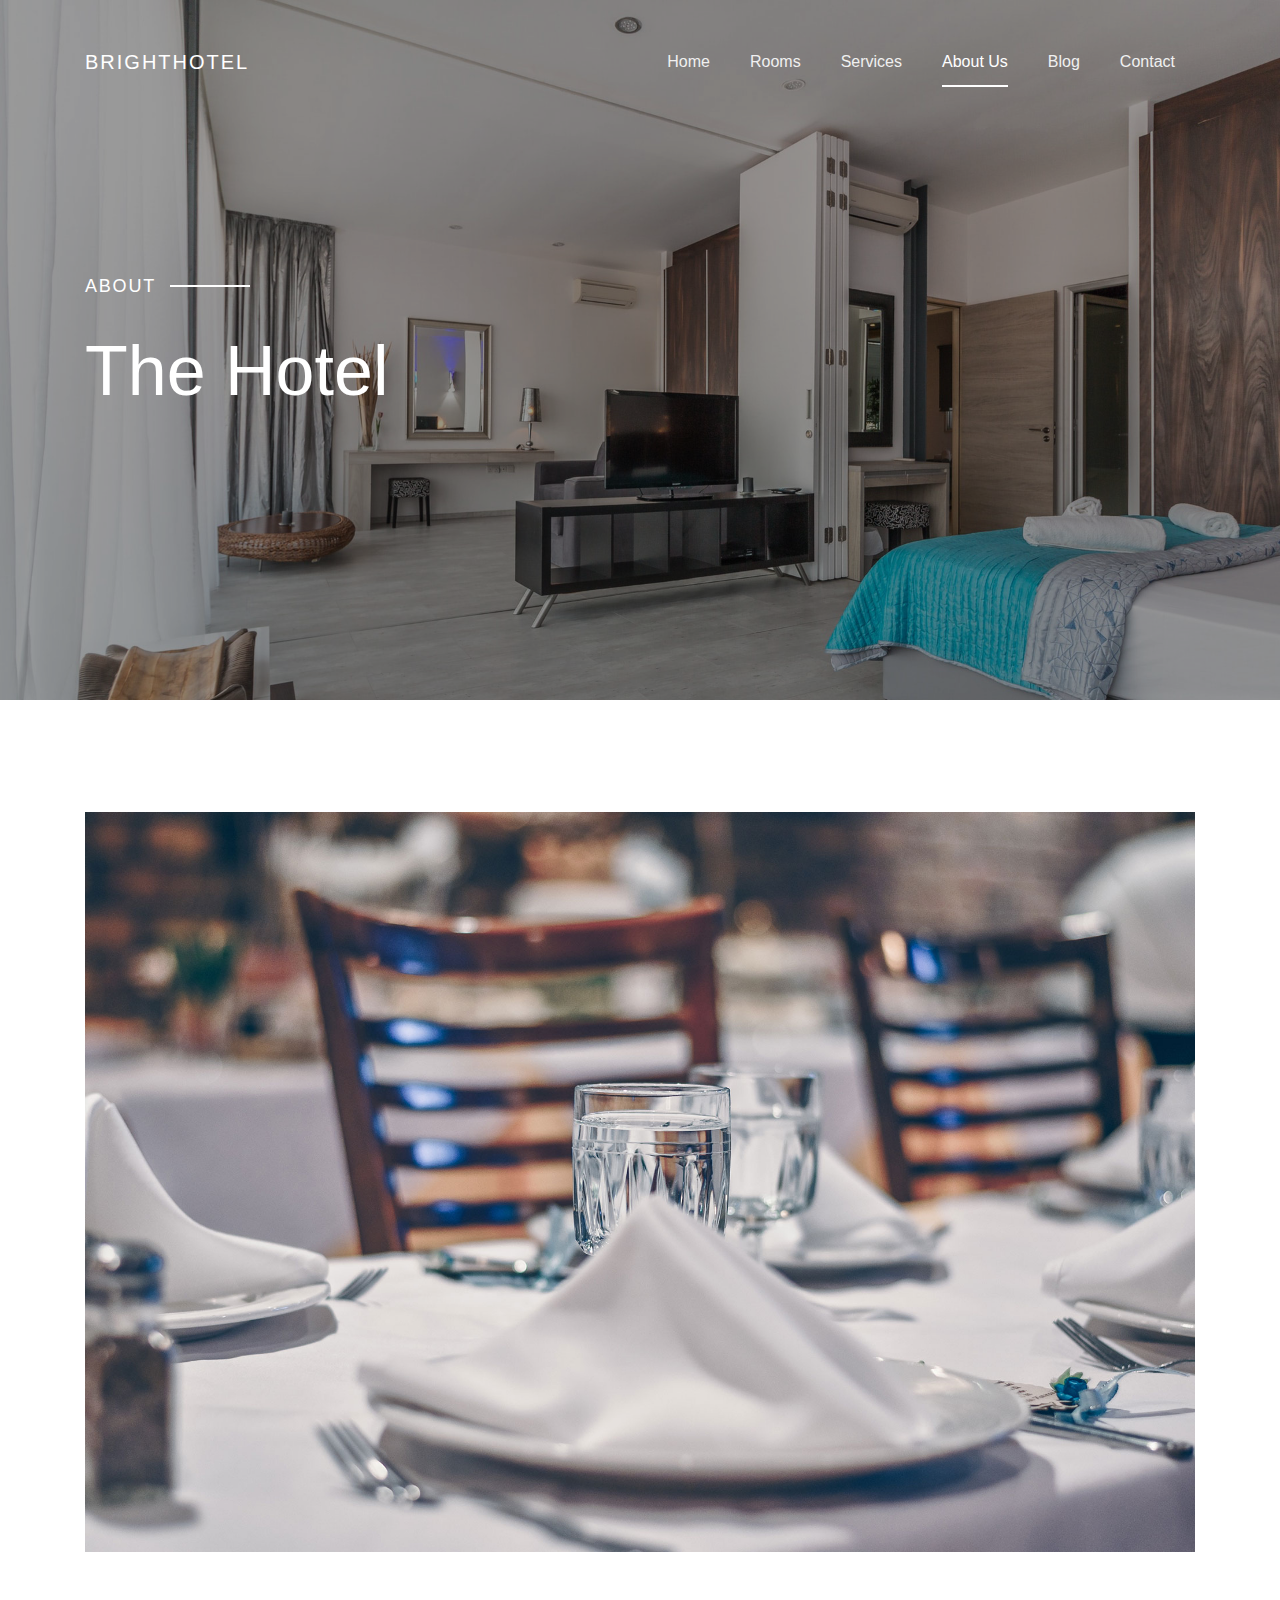
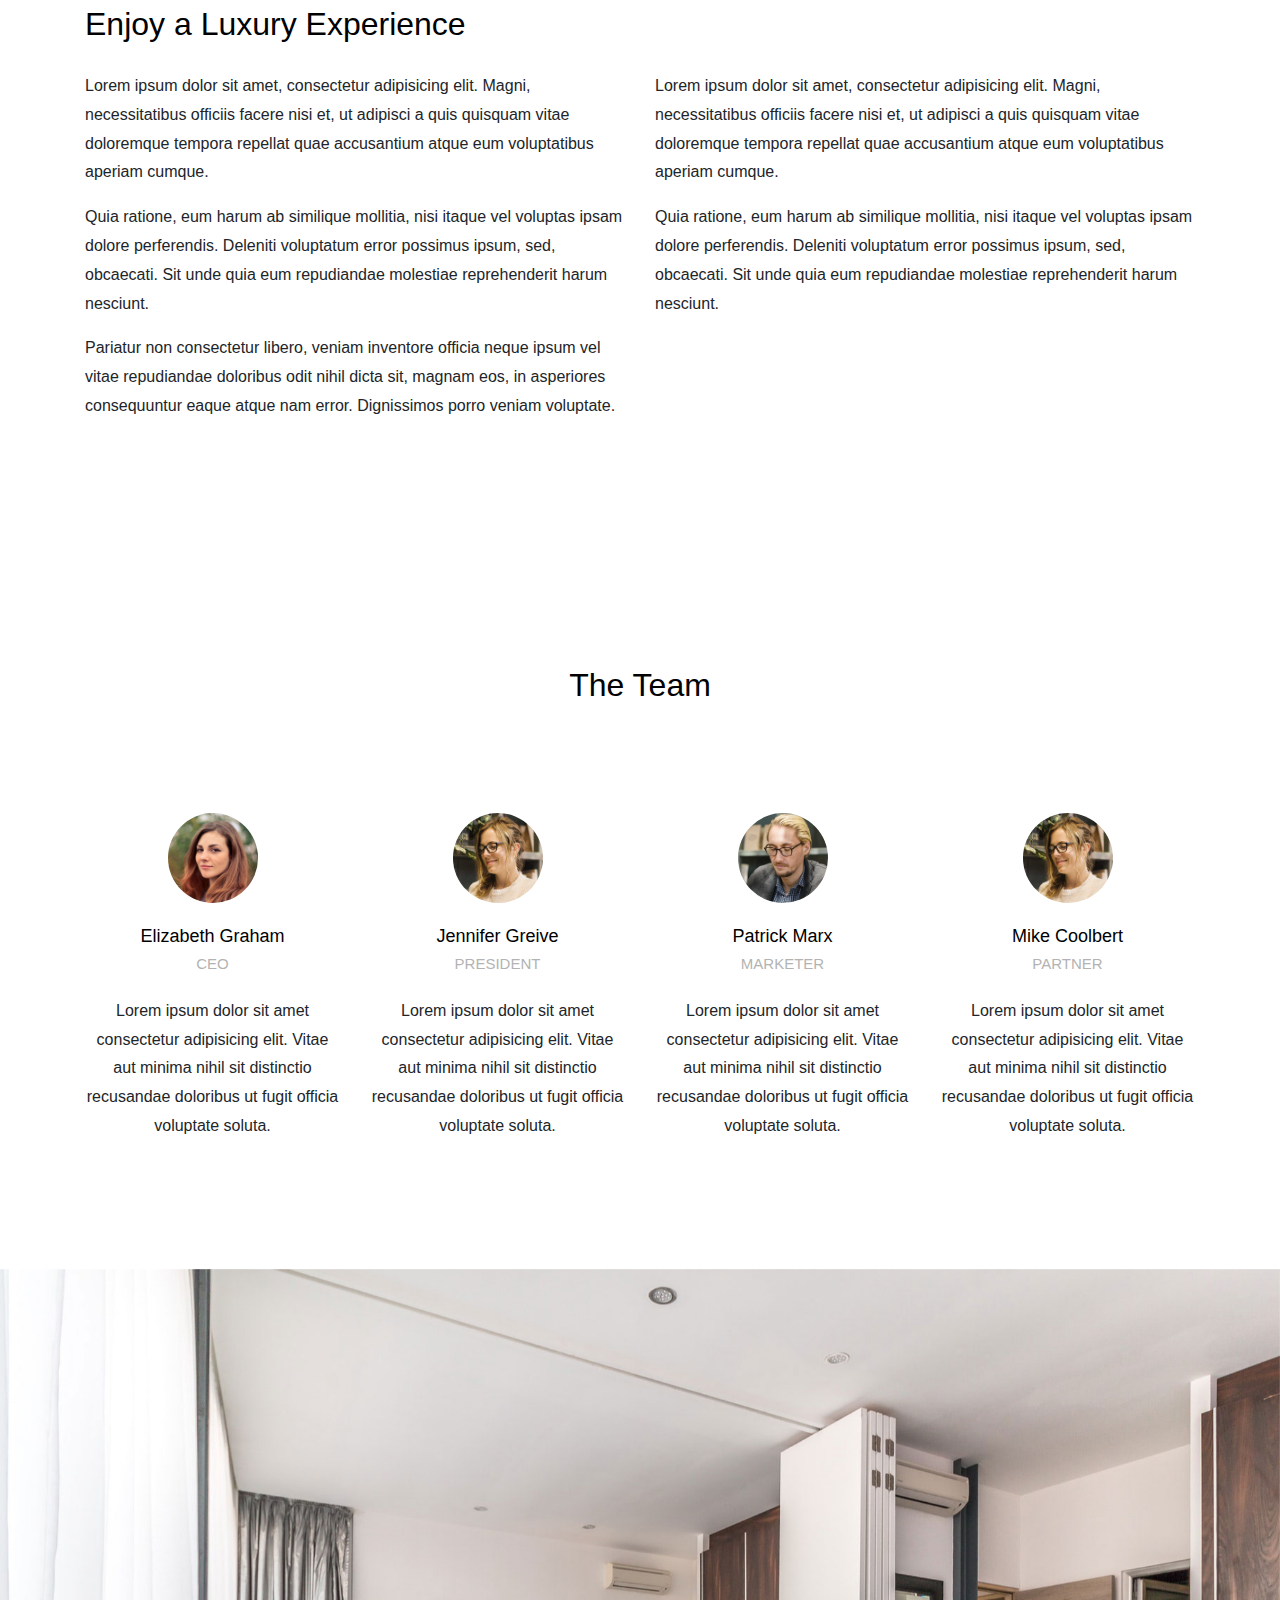
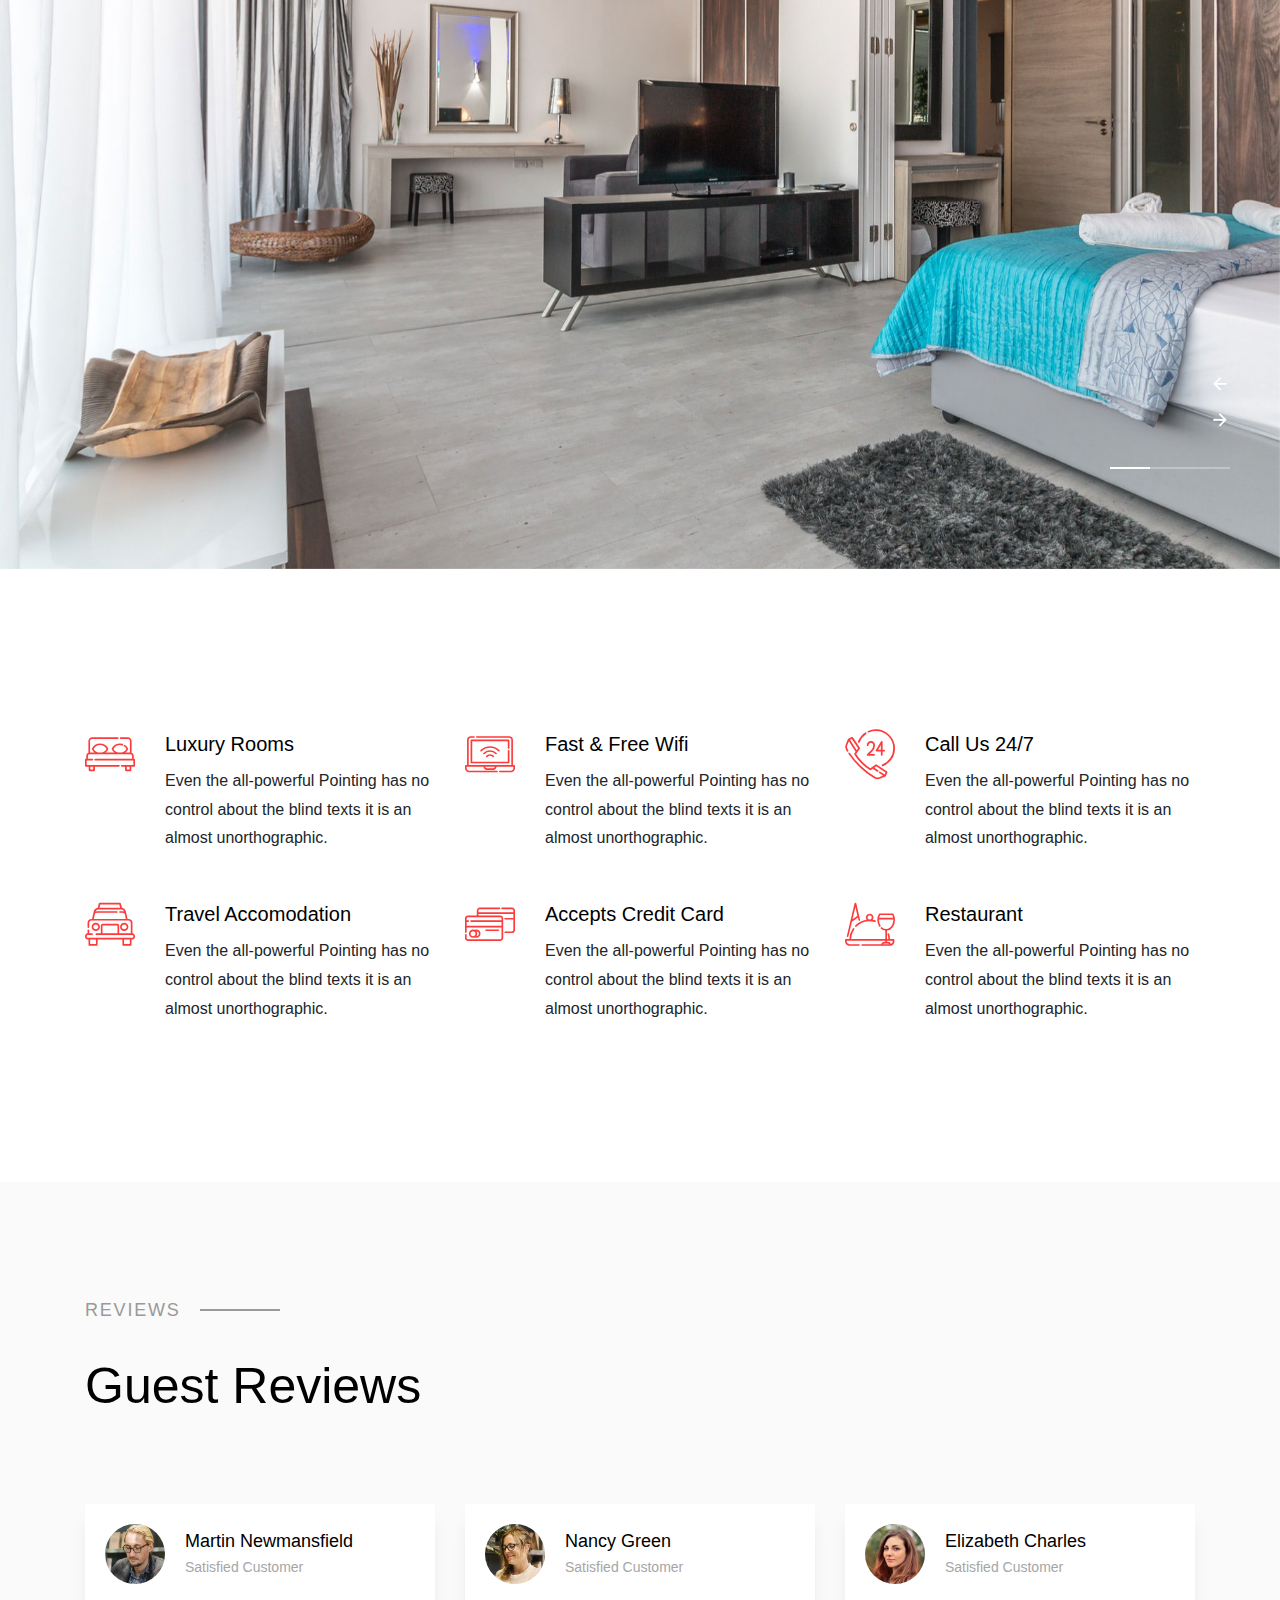
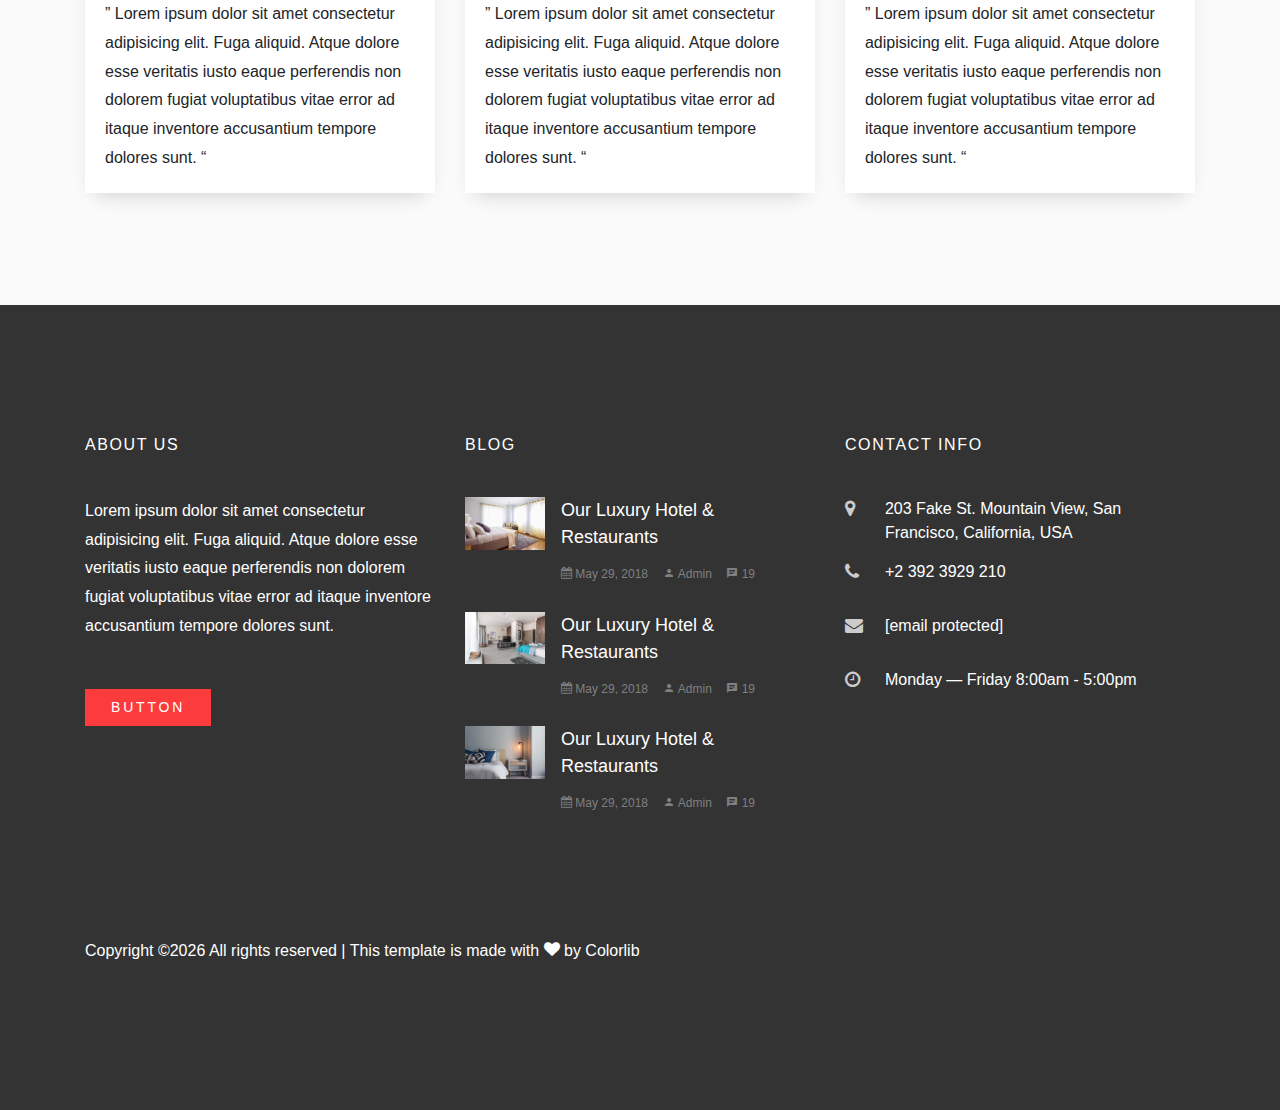
==== about.html @ 0c9ecbd3 "Add files via upload" ====
﻿<!DOCTYPE html>
<html lang="en">
<head>
<title>Bright Hotel - Free Bootstrap 4 Template by Colorlib</title>
<meta charset="utf-8">
<meta name="viewport" content="width=device-width, initial-scale=1, shrink-to-fit=no">
<link href="../../css?family=Rubik:300,400,500" rel="stylesheet">
<link rel="stylesheet" href="css/A.open-iconic-bootstrap.min.css%20animate.css%20owl.carousel.min.css%20owl.theme.default.min.css%20magnific-popup.css%20aos.css%20ionicons.min.css%20bootstrap-datepicker.css%20jquery.timepic.css">
</head>
<body>
<nav class="navbar navbar-expand-lg navbar-dark ftco_navbar bg-dark ftco-navbar-light" id="ftco-navbar">
<div class="container">
<a class="navbar-brand" href="index.html">BrightHotel</a>
<button class="navbar-toggler" type="button" data-toggle="collapse" data-target="#ftco-nav" aria-controls="ftco-nav" aria-expanded="false" aria-label="Toggle navigation">
<span class="oi oi-menu"></span> Menu
</button>
<div class="collapse navbar-collapse" id="ftco-nav">
<ul class="navbar-nav ml-auto">
<li class="nav-item"><a href="index.html" class="nav-link">Home</a></li>
<li class="nav-item"><a href="rooms.html" class="nav-link">Rooms</a></li>
<li class="nav-item"><a href="services.html" class="nav-link">Services</a></li>
<li class="nav-item active"><a href="about.html" class="nav-link">About Us</a></li>
<li class="nav-item"><a href="blog.html" class="nav-link">Blog</a></li>
<li class="nav-item"><a href="contact.html" class="nav-link">Contact</a></li>
</ul>
</div>
</div>
</nav>

<div class="block-30 block-30-sm item" style="background-image:url(images/xbg_2.jpg.pagespeed.ic.lsh5iyKG53.jpg)" data-stellar-background-ratio="0.5">
<div class="container">
<div class="row align-items-center">
<div class="col-md-10">
<span class="subheading-sm">About</span>
<h2 class="heading">The Hotel</h2>
</div>
</div>
</div>
</div>
<div class="site-section">
<div class="container">
<div class="row mb-5">
<div class="col-md-12">
<img src="images/xbg_1.jpg.pagespeed.ic.m4Giqda2Z2.jpg" alt="Image placeholder" class="img-fluid">
</div>
</div>
<div class="row">
<div class="col-md-12 mb-3">
<h2>Enjoy a Luxury Experience</h2>
</div>
<div class="col-md-6">
<p>Lorem ipsum dolor sit amet, consectetur adipisicing elit. Magni, necessitatibus officiis facere nisi et, ut adipisci a quis quisquam vitae doloremque tempora repellat quae accusantium atque eum voluptatibus aperiam cumque.</p>
<p>Quia ratione, eum harum ab similique mollitia, nisi itaque vel voluptas ipsam dolore perferendis. Deleniti voluptatum error possimus ipsum, sed, obcaecati. Sit unde quia eum repudiandae molestiae reprehenderit harum nesciunt.</p>
<p>Pariatur non consectetur libero, veniam inventore officia neque ipsum vel vitae repudiandae doloribus odit nihil dicta sit, magnam eos, in asperiores consequuntur eaque atque nam error. Dignissimos porro veniam voluptate.</p>
</div>
<div class="col-md-6">
<p>Lorem ipsum dolor sit amet, consectetur adipisicing elit. Magni, necessitatibus officiis facere nisi et, ut adipisci a quis quisquam vitae doloremque tempora repellat quae accusantium atque eum voluptatibus aperiam cumque.</p>
<p>Quia ratione, eum harum ab similique mollitia, nisi itaque vel voluptas ipsam dolore perferendis. Deleniti voluptatum error possimus ipsum, sed, obcaecati. Sit unde quia eum repudiandae molestiae reprehenderit harum nesciunt.</p>
</div>
</div>
</div>
</div>
<div class="site-section">
<div class="container">
<div class="row mb-5 text-center">
<div class="col-md-12 mb-5">
<h2>The Team</h2>
</div>
</div>
<div class="row">
<div class="col-md-6 col-lg-3">
<div class="block-38 text-center">
<div class="block-38-img">
<div class="block-38-header">
<img src="images/xperson_1.jpg.pagespeed.ic.wyHPGsvIE0.jpg" alt="Image placeholder">
<h3 class="block-38-heading">Elizabeth Graham</h3>
<p class="block-38-subheading">CEO</p>
</div>
<div class="block-38-body">
<p>Lorem ipsum dolor sit amet consectetur adipisicing elit. Vitae aut minima nihil sit distinctio recusandae doloribus ut fugit officia voluptate soluta. </p>
</div>
</div>
</div>
</div>
<div class="col-md-6 col-lg-3">
<div class="block-38 text-center">
<div class="block-38-img">
<div class="block-38-header">
<img src="images/xperson_2.jpg.pagespeed.ic.RNV17L10BD.jpg" alt="Image placeholder">
<h3 class="block-38-heading">Jennifer Greive</h3>
<p class="block-38-subheading">President</p>
</div>
<div class="block-38-body">
<p>Lorem ipsum dolor sit amet consectetur adipisicing elit. Vitae aut minima nihil sit distinctio recusandae doloribus ut fugit officia voluptate soluta. </p>
</div>
</div>
</div>
</div>
<div class="col-md-6 col-lg-3">
<div class="block-38 text-center">
<div class="block-38-img">
<div class="block-38-header">
<img src="images/xperson_3.jpg.pagespeed.ic.SfZqKN2Qdo.jpg" alt="Image placeholder">
<h3 class="block-38-heading">Patrick Marx</h3>
<p class="block-38-subheading">Marketer</p>
</div>
<div class="block-38-body">
<p>Lorem ipsum dolor sit amet consectetur adipisicing elit. Vitae aut minima nihil sit distinctio recusandae doloribus ut fugit officia voluptate soluta. </p>
</div>
</div>
</div>
</div>
<div class="col-md-6 col-lg-3">
<div class="block-38 text-center">
<div class="block-38-img">
<div class="block-38-header">
<img src="images/xperson_2.jpg.pagespeed.ic.RNV17L10BD.jpg" alt="Image placeholder">
<h3 class="block-38-heading">Mike Coolbert</h3>
<p class="block-38-subheading">Partner</p>
</div>
<div class="block-38-body">
<p>Lorem ipsum dolor sit amet consectetur adipisicing elit. Vitae aut minima nihil sit distinctio recusandae doloribus ut fugit officia voluptate soluta. </p>
</div>
</div>
</div>
</div>
</div>
</div>
</div>
<div class="block-31 mb-5" style="position: relative;">
<div class="owl-carousel loop-block-31">
<div class="block-30 no-overlay item" style="background-image:url(images/xbg_2.jpg.pagespeed.ic.lsh5iyKG53.jpg)"></div>
<div class="block-30 no-overlay item" style="background-image:url(images/xbg_1.jpg.pagespeed.ic.m4Giqda2Z2.jpg)"></div>
<div class="block-30 no-overlay item" style="background-image:url(images/bg_3.jpg)"></div>
</div>
</div>
<div class="site-section">
<div class="container">
<div class="row">
<div class="col-md-6 col-lg-4">
<div class="media block-6">
<div class="icon"><span class="flaticon-double-bed"></span></div>
<div class="media-body">
<h3 class="heading">Luxury Rooms</h3>
<p>Even the all-powerful Pointing has no control about the blind texts it is an almost unorthographic.</p>
</div>
</div>
</div>
<div class="col-md-6 col-lg-4">
<div class="media block-6">
<div class="icon"><span class="flaticon-wifi"></span></div>
<div class="media-body">
<h3 class="heading">Fast &amp; Free Wifi</h3>
<p>Even the all-powerful Pointing has no control about the blind texts it is an almost unorthographic.</p>
</div>
</div>
</div>
<div class="col-md-6 col-lg-4">
<div class="media block-6">
<div class="icon"><span class="flaticon-customer-service"></span></div>
<div class="media-body">
<h3 class="heading">Call Us 24/7</h3>
<p>Even the all-powerful Pointing has no control about the blind texts it is an almost unorthographic.</p>
</div>
</div>
</div>
<div class="col-md-6 col-lg-4">
<div class="media block-6">
<div class="icon"><span class="flaticon-taxi"></span></div>
<div class="media-body">
<h3 class="heading">Travel Accomodation</h3>
<p>Even the all-powerful Pointing has no control about the blind texts it is an almost unorthographic.</p>
</div>
</div>
</div>
<div class="col-md-6 col-lg-4">
<div class="media block-6">
<div class="icon"><span class="flaticon-credit-card"></span></div>
<div class="media-body">
<h3 class="heading">Accepts Credit Card</h3>
<p>Even the all-powerful Pointing has no control about the blind texts it is an almost unorthographic.</p>
</div>
</div>
</div>
<div class="col-md-6 col-lg-4">
<div class="media block-6">
<div class="icon"><span class="flaticon-dinner"></span></div>
<div class="media-body">
<h3 class="heading">Restaurant</h3>
<p>Even the all-powerful Pointing has no control about the blind texts it is an almost unorthographic.</p>
</div>
</div>
</div>
</div>
</div>
</div>
<div class="site-section bg-light">
<div class="container">
<div class="row mb-5">
<div class="col-md-7 section-heading">
<span class="subheading-sm">Reviews</span>
<h2 class="heading">Guest Reviews</h2>
</div>
</div>
<div class="row">
<div class="col-md-6 col-lg-4">
<div class="block-33">
<div class="vcard d-flex mb-3">
<div class="image align-self-center"><img src="images/xperson_3.jpg.pagespeed.ic.SfZqKN2Qdo.jpg" alt="Person here"></div>
<div class="name-text align-self-center">
<h2 class="heading">Martin Newmansfield</h2>
<span class="meta">Satisfied Customer</span>
</div>
</div>
<div class="text">
<blockquote>
<p>&rdquo; Lorem ipsum dolor sit amet consectetur adipisicing elit. Fuga aliquid. Atque dolore esse veritatis iusto eaque perferendis non dolorem fugiat voluptatibus vitae error ad itaque inventore accusantium tempore dolores sunt. &ldquo;</p>
</blockquote>
</div>
</div>
</div>
<div class="col-md-6 col-lg-4">
<div class="block-33">
<div class="vcard d-flex mb-3">
<div class="image align-self-center"><img src="images/xperson_2.jpg.pagespeed.ic.RNV17L10BD.jpg" alt="Person here"></div>
<div class="name-text align-self-center">
<h2 class="heading">Nancy Green</h2>
<span class="meta">Satisfied Customer</span>
</div>
</div>
<div class="text">
<blockquote>
<p>&rdquo; Lorem ipsum dolor sit amet consectetur adipisicing elit. Fuga aliquid. Atque dolore esse veritatis iusto eaque perferendis non dolorem fugiat voluptatibus vitae error ad itaque inventore accusantium tempore dolores sunt. &ldquo;</p>
</blockquote>
</div>
</div>
</div>
<div class="col-md-6 col-lg-4">
<div class="block-33">
<div class="vcard d-flex mb-3">
<div class="image align-self-center"><img src="images/xperson_1.jpg.pagespeed.ic.wyHPGsvIE0.jpg" alt="Person here"></div>
<div class="name-text align-self-center">
<h2 class="heading">Elizabeth Charles</h2>
<span class="meta">Satisfied Customer</span>
</div>
</div>
<div class="text">
<blockquote>
<p>&rdquo; Lorem ipsum dolor sit amet consectetur adipisicing elit. Fuga aliquid. Atque dolore esse veritatis iusto eaque perferendis non dolorem fugiat voluptatibus vitae error ad itaque inventore accusantium tempore dolores sunt. &ldquo;</p>
</blockquote>
</div>
</div>
</div>
</div>
</div>
</div>
<footer class="footer">
<div class="container">
<div class="row mb-5">
<div class="col-md-6 col-lg-4">
<h3 class="heading-section">About Us</h3>
<p class="mb-5">Lorem ipsum dolor sit amet consectetur adipisicing elit. Fuga aliquid. Atque dolore esse veritatis iusto eaque perferendis non dolorem fugiat voluptatibus vitae error ad itaque inventore accusantium tempore dolores sunt.</p>
<p><a href="#" class="btn btn-primary px-4">Button</a></p>
</div>
<div class="col-md-6 col-lg-4">
<h3 class="heading-section">Blog</h3>
<div class="block-21 d-flex mb-4">
<figure class="mr-3">
<img src="images/ximg_1.jpg.pagespeed.ic.dwEFLRWJ2X.jpg" alt="" class="img-fluid">
</figure>
<div class="text">
<h3 class="heading"><a href="#">Our Luxury Hotel &amp; Restaurants</a></h3>
<div class="meta">
<div><a href="#"><span class="icon-calendar"></span> May 29, 2018</a></div>
<div><a href="#"><span class="icon-person"></span> Admin</a></div>
<div><a href="#"><span class="icon-chat"></span> 19</a></div>
</div>
</div>
</div>
<div class="block-21 d-flex mb-4">
<figure class="mr-3">
<img src="images/ximg_2.jpg.pagespeed.ic.W9i25ddAly.jpg" alt="" class="img-fluid">
</figure>
<div class="text">
<h3 class="heading"><a href="#">Our Luxury Hotel &amp; Restaurants</a></h3>
<div class="meta">
<div><a href="#"><span class="icon-calendar"></span> May 29, 2018</a></div>
<div><a href="#"><span class="icon-person"></span> Admin</a></div>
<div><a href="#"><span class="icon-chat"></span> 19</a></div>
</div>
</div>
</div>
<div class="block-21 d-flex mb-4">
<figure class="mr-3">
<img src="images/ximg_3.jpg.pagespeed.ic.5M4eZ_biNe.jpg" alt="" class="img-fluid">
</figure>
<div class="text">
<h3 class="heading"><a href="#">Our Luxury Hotel &amp; Restaurants</a></h3>
<div class="meta">
<div><a href="#"><span class="icon-calendar"></span> May 29, 2018</a></div>
<div><a href="#"><span class="icon-person"></span> Admin</a></div>
<div><a href="#"><span class="icon-chat"></span> 19</a></div>
</div>
</div>
</div>
</div>
<div class="col-md-6 col-lg-4">
<div class="block-23">
<h3 class="heading-section">Contact Info</h3>
<ul>
<li><span class="icon icon-map-marker"></span><span class="text">203 Fake St. Mountain View, San Francisco, California, USA</span></li>
<li><a href="#"><span class="icon icon-phone"></span><span class="text">+2 392 3929 210</span></a></li>
<li><a href="#"><span class="icon icon-envelope"></span><span class="text"><span class="__cf_email__" data-cfemail="a6cfc8c0c9e6dfc9d3d4c2c9cbc7cfc888c5c9cb">[email&#160;protected]</span></span></a></li>
<li><span class="icon icon-clock-o"></span><span class="text">Monday &mdash; Friday 8:00am - 5:00pm</span></li>
</ul>
</div>
</div>
</div>
<div class="row pt-5">
<div class="col-md-12 text-left">
<p>

Copyright &copy;<script data-cfasync="false" src="../../cdn-cgi/scripts/5c5dd728/cloudflare-static/email-decode.min.js"></script><script>document.write(new Date().getFullYear());</script> All rights reserved | This template is made with <i class="icon-heart" aria-hidden="true"></i> by <a href="https://colorlib.com" target="_blank" class="text-primary">Colorlib</a>

</p>
</div>
</div>
</div>
</footer>

<div id="ftco-loader" class="show fullscreen"><svg class="circular" width="48px" height="48px"><circle class="path-bg" cx="24" cy="24" r="22" fill="none" stroke-width="4" stroke="#eeeeee"></circle><circle class="path" cx="24" cy="24" r="22" fill="none" stroke-width="4" stroke-miterlimit="10" stroke="#F96D00"></circle></svg></div>
<script src="js/jquery.min.js"></script>
<script src="js/jquery-migrate-3.0.1.min.js%20popper.min.js%20bootstrap.min.js%20jquery.easing.1.3.js.pagespeed.jc.SS1uODUPAO.js"></script><script>eval(mod_pagespeed_ySEnPpvQzz);</script>
<script>eval(mod_pagespeed_EB8HIJc_TY);</script>
<script>eval(mod_pagespeed_TjLOjzFWnu);</script>
<script>eval(mod_pagespeed_$GuJcwVOvX);</script>
<script src="js/jquery.waypoints.min.js%20jquery.stellar.min.js%20owl.carousel.min.js%20jquery.magnific-popup.min.js.pagespeed.jc.1aue-3kQT6.js"></script><script>eval(mod_pagespeed_T0H7RQ5NO7);</script>
<script>eval(mod_pagespeed_5cOOpZ6vko);</script>
<script>eval(mod_pagespeed_ctVfaXk9gG);</script>
<script>eval(mod_pagespeed_tK46_61uK8);</script>
<script src="js/bootstrap-datepicker.js%20aos.js%20jquery.animateNumber.min.js%20google-map.js%20main.js.pagespeed.jc.eV3I6g7hvU.js"></script><script>eval(mod_pagespeed_3GyiIaTEk3);</script>
<script>eval(mod_pagespeed_Fgpp7uaug$);</script>
<script>eval(mod_pagespeed_aVoiJgtEbQ);</script>
<script src="../../maps/api/js?key=AIzaSyBVWaKrjvy3MaE7SQ74_uJiULgl1JY0H2s&sensor=false"></script>
<script>eval(mod_pagespeed_tDO_GFIOqC);</script>
<script>eval(mod_pagespeed_a5Wfqo1wMh);</script>

<script async="" src="../../gtag/js?id=UA-23581568-13"></script>
<script>
  window.dataLayer = window.dataLayer || [];
  function gtag(){dataLayer.push(arguments);}
  gtag('js', new Date());

  gtag('config', 'UA-23581568-13');
</script>
<script defer="" src="../../beacon.min.js/v652eace1692a40cfa3763df669d7439c1639079717194" integrity="sha512-Gi7xpJR8tSkrpF7aordPZQlW2DLtzUlZcumS8dMQjwDHEnw9I7ZLyiOj/6tZStRBGtGgN6ceN6cMH8z7etPGlw==" data-cf-beacon='{"rayId":"6e31151d2e3e33e4","token":"cd0b4b3a733644fc843ef0b185f98241","version":"2021.12.0","si":100}' crossorigin="anonymous"></script>
</body>
</html>
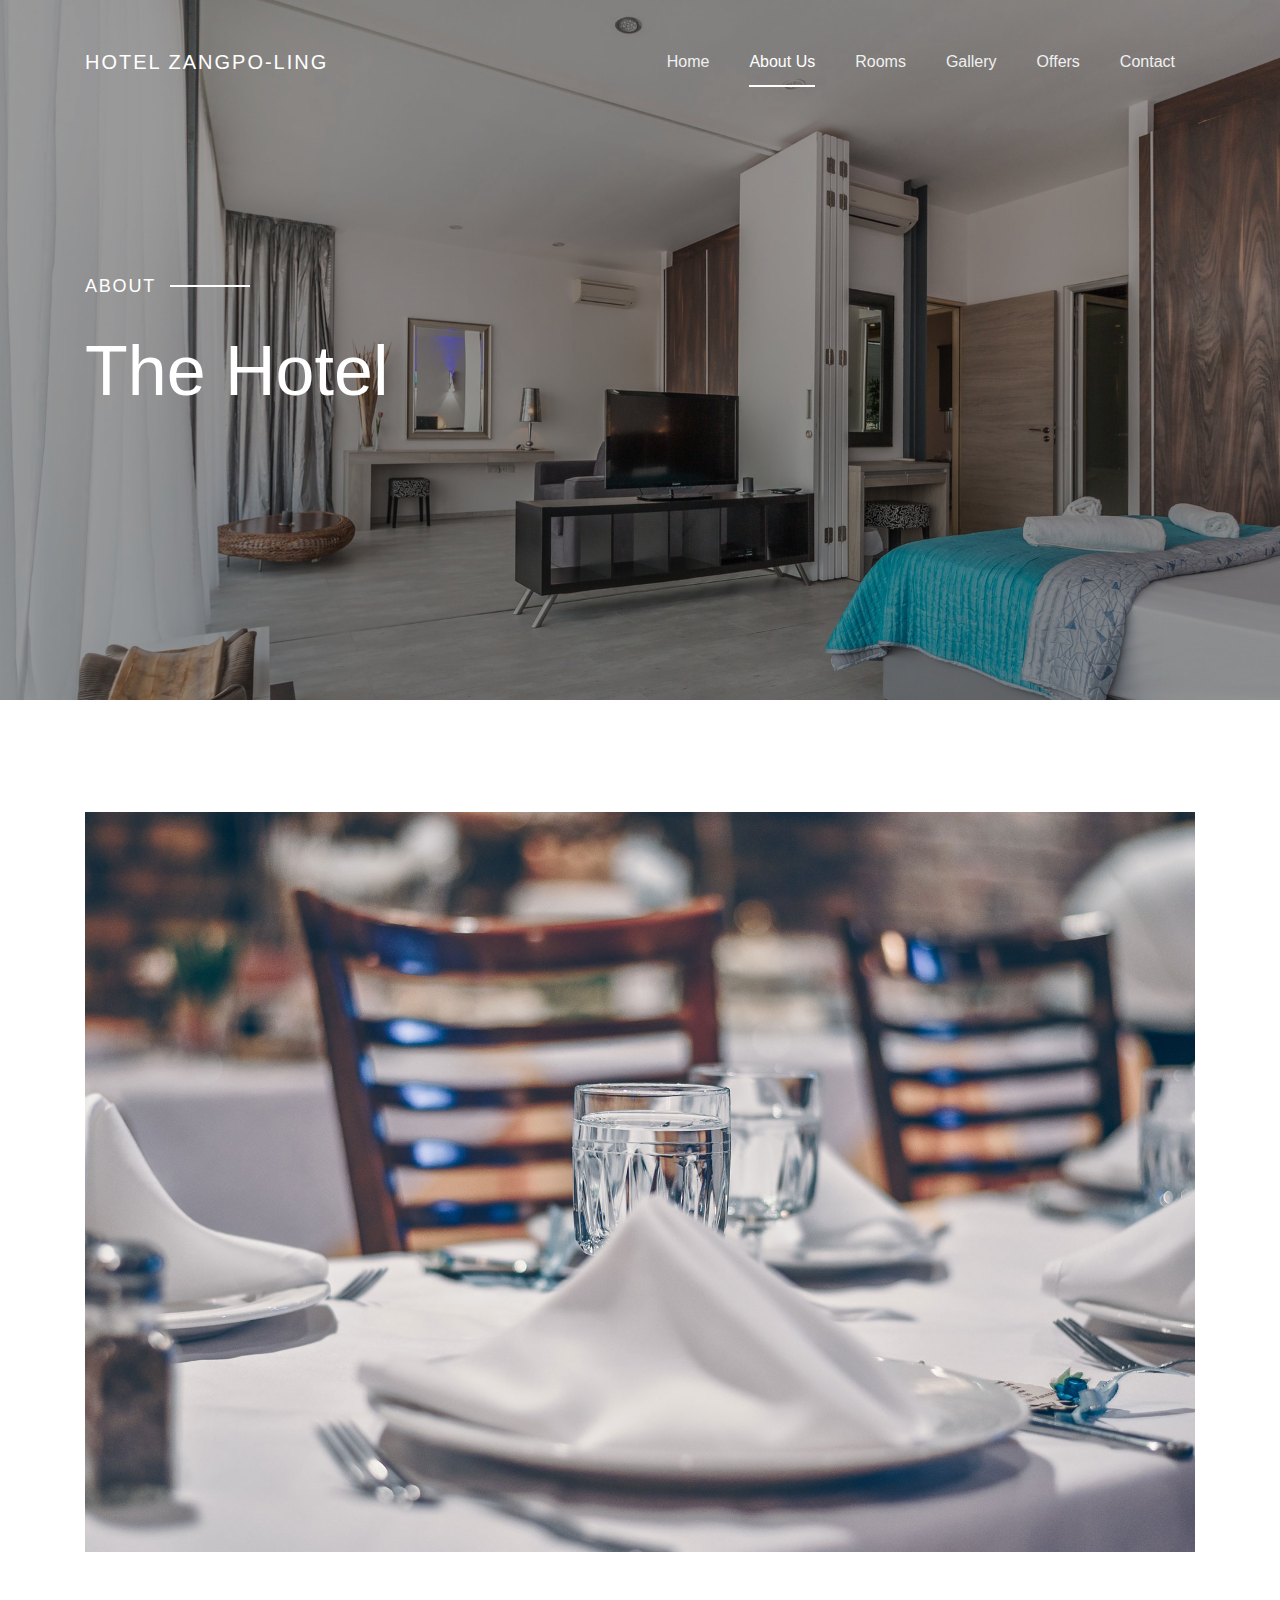
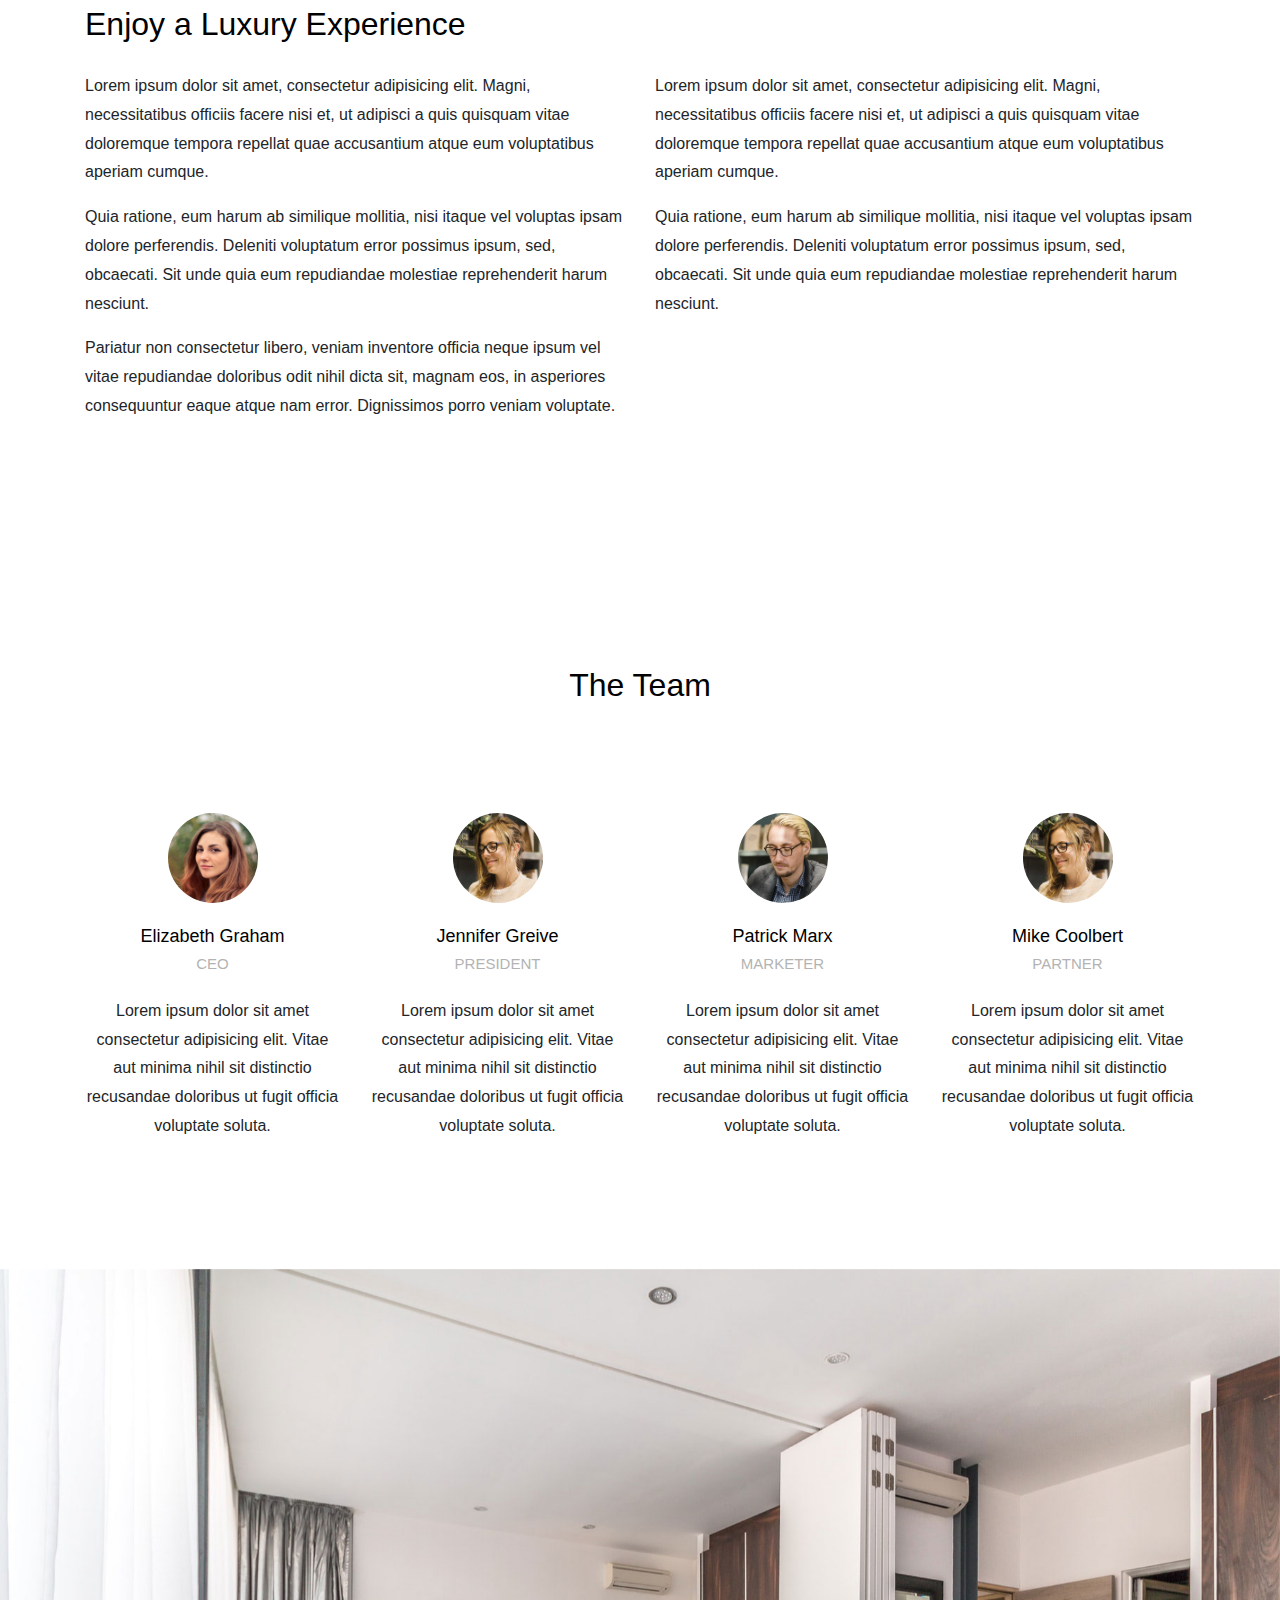
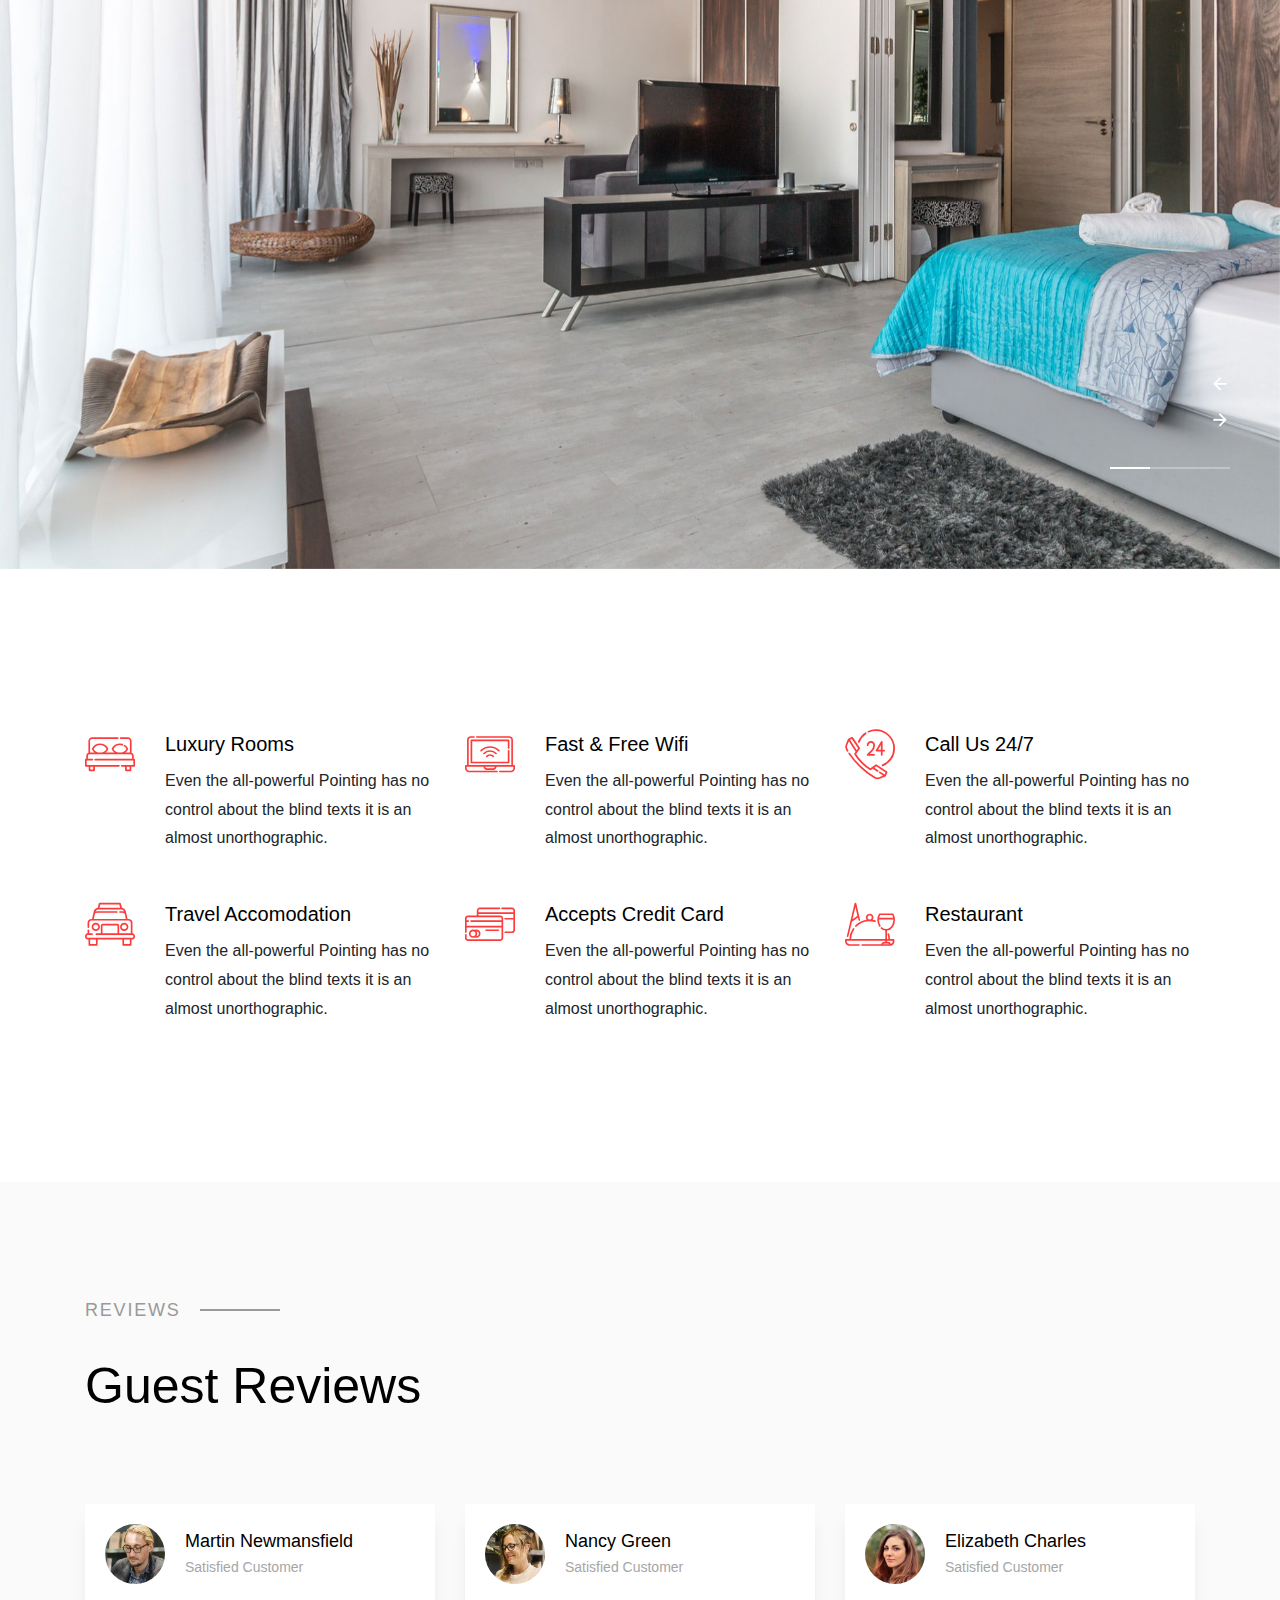
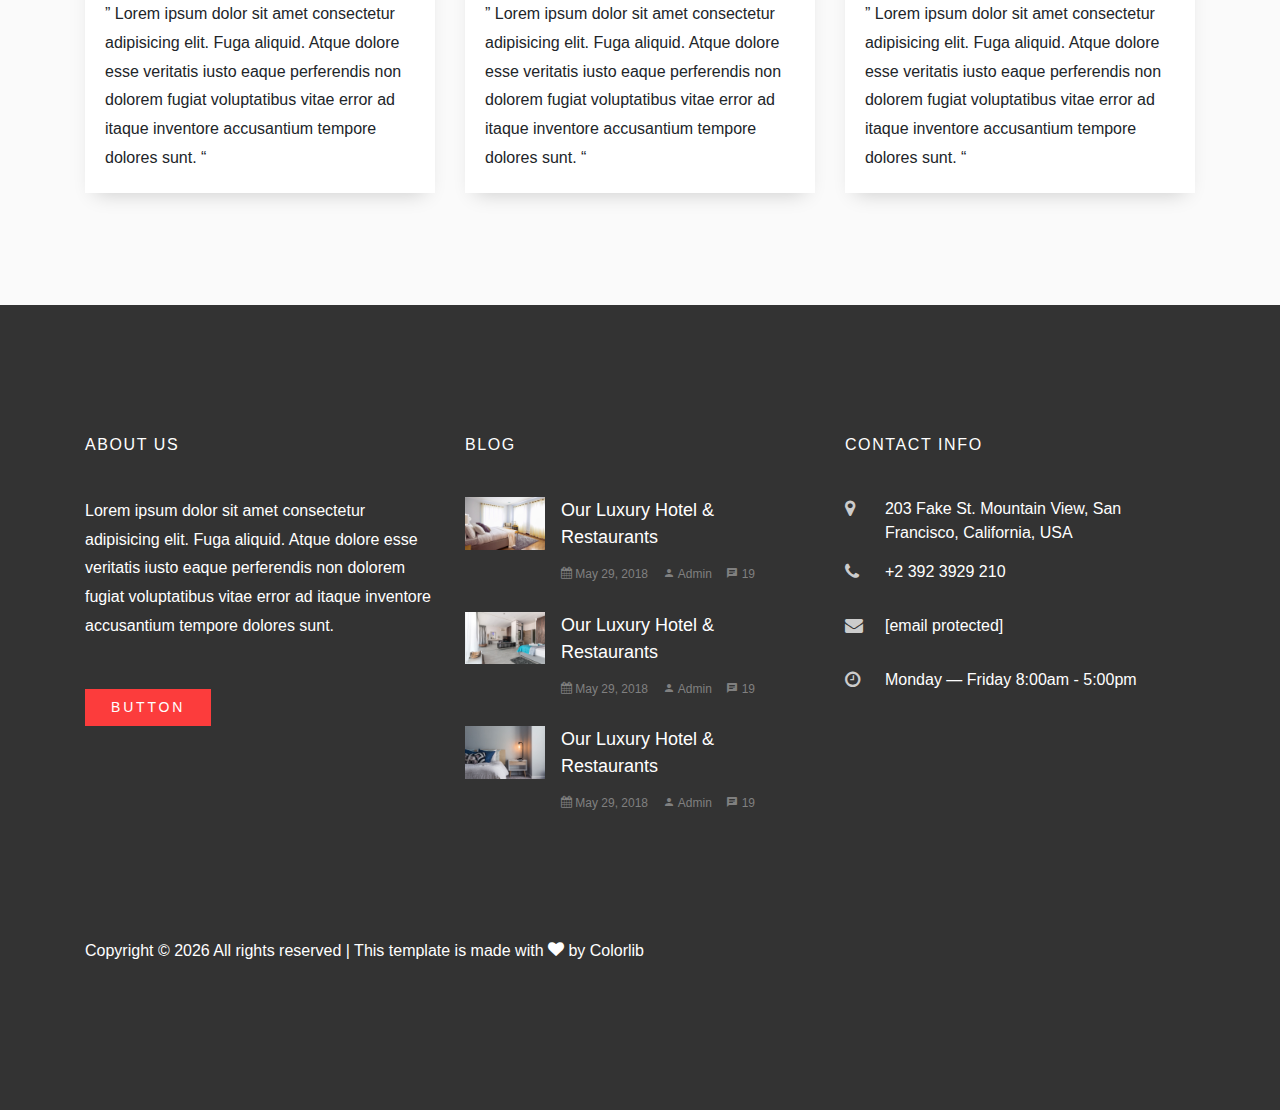
==== commit 82bdb453: "Add files via upload" ====
--- a/about.html
+++ b/about.html
@@ -1,358 +1,402 @@
 ﻿<!DOCTYPE html>
 <html lang="en">
+
 <head>
-<title>Bright Hotel - Free Bootstrap 4 Template by Colorlib</title>
-<meta charset="utf-8">
-<meta name="viewport" content="width=device-width, initial-scale=1, shrink-to-fit=no">
-<link href="../../css?family=Rubik:300,400,500" rel="stylesheet">
-<link rel="stylesheet" href="css/A.open-iconic-bootstrap.min.css%20animate.css%20owl.carousel.min.css%20owl.theme.default.min.css%20magnific-popup.css%20aos.css%20ionicons.min.css%20bootstrap-datepicker.css%20jquery.timepic.css">
+    <title>Bright Hotel - Free Bootstrap 4 Template by Colorlib</title>
+    <meta charset="utf-8">
+    <meta name="viewport" content="width=device-width, initial-scale=1, shrink-to-fit=no">
+    <link href="../../css?family=Rubik:300,400,500" rel="stylesheet">
+    <link rel="stylesheet" href="css/A.open-iconic-bootstrap.min.css%20animate.css%20owl.carousel.min.css%20owl.theme.default.min.css%20magnific-popup.css%20aos.css%20ionicons.min.css%20bootstrap-datepicker.css%20jquery.timepic.css">
 </head>
+
 <body>
-<nav class="navbar navbar-expand-lg navbar-dark ftco_navbar bg-dark ftco-navbar-light" id="ftco-navbar">
-<div class="container">
-<a class="navbar-brand" href="index.html">BrightHotel</a>
-<button class="navbar-toggler" type="button" data-toggle="collapse" data-target="#ftco-nav" aria-controls="ftco-nav" aria-expanded="false" aria-label="Toggle navigation">
+    <nav class="navbar navbar-expand-lg navbar-dark ftco_navbar bg-dark ftco-navbar-light" id="ftco-navbar">
+        <div class="container">
+            <a class="navbar-brand" href="index.html">Hotel Zangpo-Ling </a>
+            <button class="navbar-toggler" type="button" data-toggle="collapse" data-target="#ftco-nav" aria-controls="ftco-nav" aria-expanded="false" aria-label="Toggle navigation">
 <span class="oi oi-menu"></span> Menu
 </button>
-<div class="collapse navbar-collapse" id="ftco-nav">
-<ul class="navbar-nav ml-auto">
-<li class="nav-item"><a href="index.html" class="nav-link">Home</a></li>
-<li class="nav-item"><a href="rooms.html" class="nav-link">Rooms</a></li>
-<li class="nav-item"><a href="services.html" class="nav-link">Services</a></li>
-<li class="nav-item active"><a href="about.html" class="nav-link">About Us</a></li>
-<li class="nav-item"><a href="blog.html" class="nav-link">Blog</a></li>
-<li class="nav-item"><a href="contact.html" class="nav-link">Contact</a></li>
-</ul>
-</div>
-</div>
-</nav>
-
-<div class="block-30 block-30-sm item" style="background-image:url(images/xbg_2.jpg.pagespeed.ic.lsh5iyKG53.jpg)" data-stellar-background-ratio="0.5">
-<div class="container">
-<div class="row align-items-center">
-<div class="col-md-10">
-<span class="subheading-sm">About</span>
-<h2 class="heading">The Hotel</h2>
-</div>
-</div>
-</div>
-</div>
-<div class="site-section">
-<div class="container">
-<div class="row mb-5">
-<div class="col-md-12">
-<img src="images/xbg_1.jpg.pagespeed.ic.m4Giqda2Z2.jpg" alt="Image placeholder" class="img-fluid">
-</div>
-</div>
-<div class="row">
-<div class="col-md-12 mb-3">
-<h2>Enjoy a Luxury Experience</h2>
-</div>
-<div class="col-md-6">
-<p>Lorem ipsum dolor sit amet, consectetur adipisicing elit. Magni, necessitatibus officiis facere nisi et, ut adipisci a quis quisquam vitae doloremque tempora repellat quae accusantium atque eum voluptatibus aperiam cumque.</p>
-<p>Quia ratione, eum harum ab similique mollitia, nisi itaque vel voluptas ipsam dolore perferendis. Deleniti voluptatum error possimus ipsum, sed, obcaecati. Sit unde quia eum repudiandae molestiae reprehenderit harum nesciunt.</p>
-<p>Pariatur non consectetur libero, veniam inventore officia neque ipsum vel vitae repudiandae doloribus odit nihil dicta sit, magnam eos, in asperiores consequuntur eaque atque nam error. Dignissimos porro veniam voluptate.</p>
-</div>
-<div class="col-md-6">
-<p>Lorem ipsum dolor sit amet, consectetur adipisicing elit. Magni, necessitatibus officiis facere nisi et, ut adipisci a quis quisquam vitae doloremque tempora repellat quae accusantium atque eum voluptatibus aperiam cumque.</p>
-<p>Quia ratione, eum harum ab similique mollitia, nisi itaque vel voluptas ipsam dolore perferendis. Deleniti voluptatum error possimus ipsum, sed, obcaecati. Sit unde quia eum repudiandae molestiae reprehenderit harum nesciunt.</p>
-</div>
-</div>
-</div>
-</div>
-<div class="site-section">
-<div class="container">
-<div class="row mb-5 text-center">
-<div class="col-md-12 mb-5">
-<h2>The Team</h2>
-</div>
-</div>
-<div class="row">
-<div class="col-md-6 col-lg-3">
-<div class="block-38 text-center">
-<div class="block-38-img">
-<div class="block-38-header">
-<img src="images/xperson_1.jpg.pagespeed.ic.wyHPGsvIE0.jpg" alt="Image placeholder">
-<h3 class="block-38-heading">Elizabeth Graham</h3>
-<p class="block-38-subheading">CEO</p>
-</div>
-<div class="block-38-body">
-<p>Lorem ipsum dolor sit amet consectetur adipisicing elit. Vitae aut minima nihil sit distinctio recusandae doloribus ut fugit officia voluptate soluta. </p>
-</div>
-</div>
-</div>
-</div>
-<div class="col-md-6 col-lg-3">
-<div class="block-38 text-center">
-<div class="block-38-img">
-<div class="block-38-header">
-<img src="images/xperson_2.jpg.pagespeed.ic.RNV17L10BD.jpg" alt="Image placeholder">
-<h3 class="block-38-heading">Jennifer Greive</h3>
-<p class="block-38-subheading">President</p>
-</div>
-<div class="block-38-body">
-<p>Lorem ipsum dolor sit amet consectetur adipisicing elit. Vitae aut minima nihil sit distinctio recusandae doloribus ut fugit officia voluptate soluta. </p>
-</div>
-</div>
-</div>
-</div>
-<div class="col-md-6 col-lg-3">
-<div class="block-38 text-center">
-<div class="block-38-img">
-<div class="block-38-header">
-<img src="images/xperson_3.jpg.pagespeed.ic.SfZqKN2Qdo.jpg" alt="Image placeholder">
-<h3 class="block-38-heading">Patrick Marx</h3>
-<p class="block-38-subheading">Marketer</p>
-</div>
-<div class="block-38-body">
-<p>Lorem ipsum dolor sit amet consectetur adipisicing elit. Vitae aut minima nihil sit distinctio recusandae doloribus ut fugit officia voluptate soluta. </p>
-</div>
-</div>
-</div>
-</div>
-<div class="col-md-6 col-lg-3">
-<div class="block-38 text-center">
-<div class="block-38-img">
-<div class="block-38-header">
-<img src="images/xperson_2.jpg.pagespeed.ic.RNV17L10BD.jpg" alt="Image placeholder">
-<h3 class="block-38-heading">Mike Coolbert</h3>
-<p class="block-38-subheading">Partner</p>
-</div>
-<div class="block-38-body">
-<p>Lorem ipsum dolor sit amet consectetur adipisicing elit. Vitae aut minima nihil sit distinctio recusandae doloribus ut fugit officia voluptate soluta. </p>
-</div>
-</div>
-</div>
-</div>
-</div>
-</div>
-</div>
-<div class="block-31 mb-5" style="position: relative;">
-<div class="owl-carousel loop-block-31">
-<div class="block-30 no-overlay item" style="background-image:url(images/xbg_2.jpg.pagespeed.ic.lsh5iyKG53.jpg)"></div>
-<div class="block-30 no-overlay item" style="background-image:url(images/xbg_1.jpg.pagespeed.ic.m4Giqda2Z2.jpg)"></div>
-<div class="block-30 no-overlay item" style="background-image:url(images/bg_3.jpg)"></div>
-</div>
-</div>
-<div class="site-section">
-<div class="container">
-<div class="row">
-<div class="col-md-6 col-lg-4">
-<div class="media block-6">
-<div class="icon"><span class="flaticon-double-bed"></span></div>
-<div class="media-body">
-<h3 class="heading">Luxury Rooms</h3>
-<p>Even the all-powerful Pointing has no control about the blind texts it is an almost unorthographic.</p>
-</div>
-</div>
-</div>
-<div class="col-md-6 col-lg-4">
-<div class="media block-6">
-<div class="icon"><span class="flaticon-wifi"></span></div>
-<div class="media-body">
-<h3 class="heading">Fast &amp; Free Wifi</h3>
-<p>Even the all-powerful Pointing has no control about the blind texts it is an almost unorthographic.</p>
-</div>
-</div>
-</div>
-<div class="col-md-6 col-lg-4">
-<div class="media block-6">
-<div class="icon"><span class="flaticon-customer-service"></span></div>
-<div class="media-body">
-<h3 class="heading">Call Us 24/7</h3>
-<p>Even the all-powerful Pointing has no control about the blind texts it is an almost unorthographic.</p>
-</div>
-</div>
-</div>
-<div class="col-md-6 col-lg-4">
-<div class="media block-6">
-<div class="icon"><span class="flaticon-taxi"></span></div>
-<div class="media-body">
-<h3 class="heading">Travel Accomodation</h3>
-<p>Even the all-powerful Pointing has no control about the blind texts it is an almost unorthographic.</p>
-</div>
-</div>
-</div>
-<div class="col-md-6 col-lg-4">
-<div class="media block-6">
-<div class="icon"><span class="flaticon-credit-card"></span></div>
-<div class="media-body">
-<h3 class="heading">Accepts Credit Card</h3>
-<p>Even the all-powerful Pointing has no control about the blind texts it is an almost unorthographic.</p>
-</div>
-</div>
-</div>
-<div class="col-md-6 col-lg-4">
-<div class="media block-6">
-<div class="icon"><span class="flaticon-dinner"></span></div>
-<div class="media-body">
-<h3 class="heading">Restaurant</h3>
-<p>Even the all-powerful Pointing has no control about the blind texts it is an almost unorthographic.</p>
-</div>
-</div>
-</div>
-</div>
-</div>
-</div>
-<div class="site-section bg-light">
-<div class="container">
-<div class="row mb-5">
-<div class="col-md-7 section-heading">
-<span class="subheading-sm">Reviews</span>
-<h2 class="heading">Guest Reviews</h2>
-</div>
-</div>
-<div class="row">
-<div class="col-md-6 col-lg-4">
-<div class="block-33">
-<div class="vcard d-flex mb-3">
-<div class="image align-self-center"><img src="images/xperson_3.jpg.pagespeed.ic.SfZqKN2Qdo.jpg" alt="Person here"></div>
-<div class="name-text align-self-center">
-<h2 class="heading">Martin Newmansfield</h2>
-<span class="meta">Satisfied Customer</span>
-</div>
-</div>
-<div class="text">
-<blockquote>
-<p>&rdquo; Lorem ipsum dolor sit amet consectetur adipisicing elit. Fuga aliquid. Atque dolore esse veritatis iusto eaque perferendis non dolorem fugiat voluptatibus vitae error ad itaque inventore accusantium tempore dolores sunt. &ldquo;</p>
-</blockquote>
-</div>
-</div>
-</div>
-<div class="col-md-6 col-lg-4">
-<div class="block-33">
-<div class="vcard d-flex mb-3">
-<div class="image align-self-center"><img src="images/xperson_2.jpg.pagespeed.ic.RNV17L10BD.jpg" alt="Person here"></div>
-<div class="name-text align-self-center">
-<h2 class="heading">Nancy Green</h2>
-<span class="meta">Satisfied Customer</span>
-</div>
-</div>
-<div class="text">
-<blockquote>
-<p>&rdquo; Lorem ipsum dolor sit amet consectetur adipisicing elit. Fuga aliquid. Atque dolore esse veritatis iusto eaque perferendis non dolorem fugiat voluptatibus vitae error ad itaque inventore accusantium tempore dolores sunt. &ldquo;</p>
-</blockquote>
-</div>
-</div>
-</div>
-<div class="col-md-6 col-lg-4">
-<div class="block-33">
-<div class="vcard d-flex mb-3">
-<div class="image align-self-center"><img src="images/xperson_1.jpg.pagespeed.ic.wyHPGsvIE0.jpg" alt="Person here"></div>
-<div class="name-text align-self-center">
-<h2 class="heading">Elizabeth Charles</h2>
-<span class="meta">Satisfied Customer</span>
-</div>
-</div>
-<div class="text">
-<blockquote>
-<p>&rdquo; Lorem ipsum dolor sit amet consectetur adipisicing elit. Fuga aliquid. Atque dolore esse veritatis iusto eaque perferendis non dolorem fugiat voluptatibus vitae error ad itaque inventore accusantium tempore dolores sunt. &ldquo;</p>
-</blockquote>
-</div>
-</div>
-</div>
-</div>
-</div>
-</div>
-<footer class="footer">
-<div class="container">
-<div class="row mb-5">
-<div class="col-md-6 col-lg-4">
-<h3 class="heading-section">About Us</h3>
-<p class="mb-5">Lorem ipsum dolor sit amet consectetur adipisicing elit. Fuga aliquid. Atque dolore esse veritatis iusto eaque perferendis non dolorem fugiat voluptatibus vitae error ad itaque inventore accusantium tempore dolores sunt.</p>
-<p><a href="#" class="btn btn-primary px-4">Button</a></p>
-</div>
-<div class="col-md-6 col-lg-4">
-<h3 class="heading-section">Blog</h3>
-<div class="block-21 d-flex mb-4">
-<figure class="mr-3">
-<img src="images/ximg_1.jpg.pagespeed.ic.dwEFLRWJ2X.jpg" alt="" class="img-fluid">
-</figure>
-<div class="text">
-<h3 class="heading"><a href="#">Our Luxury Hotel &amp; Restaurants</a></h3>
-<div class="meta">
-<div><a href="#"><span class="icon-calendar"></span> May 29, 2018</a></div>
-<div><a href="#"><span class="icon-person"></span> Admin</a></div>
-<div><a href="#"><span class="icon-chat"></span> 19</a></div>
-</div>
-</div>
-</div>
-<div class="block-21 d-flex mb-4">
-<figure class="mr-3">
-<img src="images/ximg_2.jpg.pagespeed.ic.W9i25ddAly.jpg" alt="" class="img-fluid">
-</figure>
-<div class="text">
-<h3 class="heading"><a href="#">Our Luxury Hotel &amp; Restaurants</a></h3>
-<div class="meta">
-<div><a href="#"><span class="icon-calendar"></span> May 29, 2018</a></div>
-<div><a href="#"><span class="icon-person"></span> Admin</a></div>
-<div><a href="#"><span class="icon-chat"></span> 19</a></div>
-</div>
-</div>
-</div>
-<div class="block-21 d-flex mb-4">
-<figure class="mr-3">
-<img src="images/ximg_3.jpg.pagespeed.ic.5M4eZ_biNe.jpg" alt="" class="img-fluid">
-</figure>
-<div class="text">
-<h3 class="heading"><a href="#">Our Luxury Hotel &amp; Restaurants</a></h3>
-<div class="meta">
-<div><a href="#"><span class="icon-calendar"></span> May 29, 2018</a></div>
-<div><a href="#"><span class="icon-person"></span> Admin</a></div>
-<div><a href="#"><span class="icon-chat"></span> 19</a></div>
-</div>
-</div>
-</div>
-</div>
-<div class="col-md-6 col-lg-4">
-<div class="block-23">
-<h3 class="heading-section">Contact Info</h3>
-<ul>
-<li><span class="icon icon-map-marker"></span><span class="text">203 Fake St. Mountain View, San Francisco, California, USA</span></li>
-<li><a href="#"><span class="icon icon-phone"></span><span class="text">+2 392 3929 210</span></a></li>
-<li><a href="#"><span class="icon icon-envelope"></span><span class="text"><span class="__cf_email__" data-cfemail="a6cfc8c0c9e6dfc9d3d4c2c9cbc7cfc888c5c9cb">[email&#160;protected]</span></span></a></li>
-<li><span class="icon icon-clock-o"></span><span class="text">Monday &mdash; Friday 8:00am - 5:00pm</span></li>
-</ul>
-</div>
-</div>
-</div>
-<div class="row pt-5">
-<div class="col-md-12 text-left">
-<p>
-
-Copyright &copy;<script data-cfasync="false" src="../../cdn-cgi/scripts/5c5dd728/cloudflare-static/email-decode.min.js"></script><script>document.write(new Date().getFullYear());</script> All rights reserved | This template is made with <i class="icon-heart" aria-hidden="true"></i> by <a href="https://colorlib.com" target="_blank" class="text-primary">Colorlib</a>
-
-</p>
-</div>
-</div>
-</div>
-</footer>
-
-<div id="ftco-loader" class="show fullscreen"><svg class="circular" width="48px" height="48px"><circle class="path-bg" cx="24" cy="24" r="22" fill="none" stroke-width="4" stroke="#eeeeee"></circle><circle class="path" cx="24" cy="24" r="22" fill="none" stroke-width="4" stroke-miterlimit="10" stroke="#F96D00"></circle></svg></div>
-<script src="js/jquery.min.js"></script>
-<script src="js/jquery-migrate-3.0.1.min.js%20popper.min.js%20bootstrap.min.js%20jquery.easing.1.3.js.pagespeed.jc.SS1uODUPAO.js"></script><script>eval(mod_pagespeed_ySEnPpvQzz);</script>
-<script>eval(mod_pagespeed_EB8HIJc_TY);</script>
-<script>eval(mod_pagespeed_TjLOjzFWnu);</script>
-<script>eval(mod_pagespeed_$GuJcwVOvX);</script>
-<script src="js/jquery.waypoints.min.js%20jquery.stellar.min.js%20owl.carousel.min.js%20jquery.magnific-popup.min.js.pagespeed.jc.1aue-3kQT6.js"></script><script>eval(mod_pagespeed_T0H7RQ5NO7);</script>
-<script>eval(mod_pagespeed_5cOOpZ6vko);</script>
-<script>eval(mod_pagespeed_ctVfaXk9gG);</script>
-<script>eval(mod_pagespeed_tK46_61uK8);</script>
-<script src="js/bootstrap-datepicker.js%20aos.js%20jquery.animateNumber.min.js%20google-map.js%20main.js.pagespeed.jc.eV3I6g7hvU.js"></script><script>eval(mod_pagespeed_3GyiIaTEk3);</script>
-<script>eval(mod_pagespeed_Fgpp7uaug$);</script>
-<script>eval(mod_pagespeed_aVoiJgtEbQ);</script>
-<script src="../../maps/api/js?key=AIzaSyBVWaKrjvy3MaE7SQ74_uJiULgl1JY0H2s&sensor=false"></script>
-<script>eval(mod_pagespeed_tDO_GFIOqC);</script>
-<script>eval(mod_pagespeed_a5Wfqo1wMh);</script>
-
-<script async="" src="../../gtag/js?id=UA-23581568-13"></script>
-<script>
-  window.dataLayer = window.dataLayer || [];
-  function gtag(){dataLayer.push(arguments);}
-  gtag('js', new Date());
-
-  gtag('config', 'UA-23581568-13');
-</script>
-<script defer="" src="../../beacon.min.js/v652eace1692a40cfa3763df669d7439c1639079717194" integrity="sha512-Gi7xpJR8tSkrpF7aordPZQlW2DLtzUlZcumS8dMQjwDHEnw9I7ZLyiOj/6tZStRBGtGgN6ceN6cMH8z7etPGlw==" data-cf-beacon='{"rayId":"6e31151d2e3e33e4","token":"cd0b4b3a733644fc843ef0b185f98241","version":"2021.12.0","si":100}' crossorigin="anonymous"></script>
+            <div class="collapse navbar-collapse" id="ftco-nav">
+                <ul class="navbar-nav ml-auto">
+                    <li class="nav-item"><a href="index.html" class="nav-link">Home</a></li>
+                    <li class="nav-item active"><a href="about.html" class="nav-link">About Us</a></li>
+
+                    <li class="nav-item"><a href="rooms.html" class="nav-link">Rooms</a></li>
+                    <li class="nav-item"><a href="gallery.html" class="nav-link">Gallery</a></li>
+                    <li class="nav-item "><a href="offers.html" class="nav-link">Offers</a></li>
+                    <li class="nav-item"><a href="contact.html" class="nav-link">Contact</a></li>
+                </ul>
+            </div>
+        </div>
+    </nav>
+
+    <div class="block-30 block-30-sm item" style="background-image:url(images/xbg_2.jpg.pagespeed.ic.lsh5iyKG53.jpg)" data-stellar-background-ratio="0.5">
+        <div class="container">
+            <div class="row align-items-center">
+                <div class="col-md-10">
+                    <span class="subheading-sm">About</span>
+                    <h2 class="heading">The Hotel</h2>
+                </div>
+            </div>
+        </div>
+    </div>
+    <div class="site-section">
+        <div class="container">
+            <div class="row mb-5">
+                <div class="col-md-12">
+                    <img src="images/xbg_1.jpg.pagespeed.ic.m4Giqda2Z2.jpg" alt="Image placeholder" class="img-fluid">
+                </div>
+            </div>
+            <div class="row">
+                <div class="col-md-12 mb-3">
+                    <h2>Enjoy a Luxury Experience</h2>
+                </div>
+                <div class="col-md-6">
+                    <p>Lorem ipsum dolor sit amet, consectetur adipisicing elit. Magni, necessitatibus officiis facere nisi et, ut adipisci a quis quisquam vitae doloremque tempora repellat quae accusantium atque eum voluptatibus aperiam cumque.</p>
+                    <p>Quia ratione, eum harum ab similique mollitia, nisi itaque vel voluptas ipsam dolore perferendis. Deleniti voluptatum error possimus ipsum, sed, obcaecati. Sit unde quia eum repudiandae molestiae reprehenderit harum nesciunt.</p>
+                    <p>Pariatur non consectetur libero, veniam inventore officia neque ipsum vel vitae repudiandae doloribus odit nihil dicta sit, magnam eos, in asperiores consequuntur eaque atque nam error. Dignissimos porro veniam voluptate.</p>
+                </div>
+                <div class="col-md-6">
+                    <p>Lorem ipsum dolor sit amet, consectetur adipisicing elit. Magni, necessitatibus officiis facere nisi et, ut adipisci a quis quisquam vitae doloremque tempora repellat quae accusantium atque eum voluptatibus aperiam cumque.</p>
+                    <p>Quia ratione, eum harum ab similique mollitia, nisi itaque vel voluptas ipsam dolore perferendis. Deleniti voluptatum error possimus ipsum, sed, obcaecati. Sit unde quia eum repudiandae molestiae reprehenderit harum nesciunt.</p>
+                </div>
+            </div>
+        </div>
+    </div>
+    <div class="site-section">
+        <div class="container">
+            <div class="row mb-5 text-center">
+                <div class="col-md-12 mb-5">
+                    <h2>The Team</h2>
+                </div>
+            </div>
+            <div class="row">
+                <div class="col-md-6 col-lg-3">
+                    <div class="block-38 text-center">
+                        <div class="block-38-img">
+                            <div class="block-38-header">
+                                <img src="images/xperson_1.jpg.pagespeed.ic.wyHPGsvIE0.jpg" alt="Image placeholder">
+                                <h3 class="block-38-heading">Elizabeth Graham</h3>
+                                <p class="block-38-subheading">CEO</p>
+                            </div>
+                            <div class="block-38-body">
+                                <p>Lorem ipsum dolor sit amet consectetur adipisicing elit. Vitae aut minima nihil sit distinctio recusandae doloribus ut fugit officia voluptate soluta. </p>
+                            </div>
+                        </div>
+                    </div>
+                </div>
+                <div class="col-md-6 col-lg-3">
+                    <div class="block-38 text-center">
+                        <div class="block-38-img">
+                            <div class="block-38-header">
+                                <img src="images/xperson_2.jpg.pagespeed.ic.RNV17L10BD.jpg" alt="Image placeholder">
+                                <h3 class="block-38-heading">Jennifer Greive</h3>
+                                <p class="block-38-subheading">President</p>
+                            </div>
+                            <div class="block-38-body">
+                                <p>Lorem ipsum dolor sit amet consectetur adipisicing elit. Vitae aut minima nihil sit distinctio recusandae doloribus ut fugit officia voluptate soluta. </p>
+                            </div>
+                        </div>
+                    </div>
+                </div>
+                <div class="col-md-6 col-lg-3">
+                    <div class="block-38 text-center">
+                        <div class="block-38-img">
+                            <div class="block-38-header">
+                                <img src="images/xperson_3.jpg.pagespeed.ic.SfZqKN2Qdo.jpg" alt="Image placeholder">
+                                <h3 class="block-38-heading">Patrick Marx</h3>
+                                <p class="block-38-subheading">Marketer</p>
+                            </div>
+                            <div class="block-38-body">
+                                <p>Lorem ipsum dolor sit amet consectetur adipisicing elit. Vitae aut minima nihil sit distinctio recusandae doloribus ut fugit officia voluptate soluta. </p>
+                            </div>
+                        </div>
+                    </div>
+                </div>
+                <div class="col-md-6 col-lg-3">
+                    <div class="block-38 text-center">
+                        <div class="block-38-img">
+                            <div class="block-38-header">
+                                <img src="images/xperson_2.jpg.pagespeed.ic.RNV17L10BD.jpg" alt="Image placeholder">
+                                <h3 class="block-38-heading">Mike Coolbert</h3>
+                                <p class="block-38-subheading">Partner</p>
+                            </div>
+                            <div class="block-38-body">
+                                <p>Lorem ipsum dolor sit amet consectetur adipisicing elit. Vitae aut minima nihil sit distinctio recusandae doloribus ut fugit officia voluptate soluta. </p>
+                            </div>
+                        </div>
+                    </div>
+                </div>
+            </div>
+        </div>
+    </div>
+    <div class="block-31 mb-5" style="position: relative;">
+        <div class="owl-carousel loop-block-31">
+            <div class="block-30 no-overlay item" style="background-image:url(images/xbg_2.jpg.pagespeed.ic.lsh5iyKG53.jpg)"></div>
+            <div class="block-30 no-overlay item" style="background-image:url(images/xbg_1.jpg.pagespeed.ic.m4Giqda2Z2.jpg)"></div>
+            <div class="block-30 no-overlay item" style="background-image:url(images/bg_3.jpg)"></div>
+        </div>
+    </div>
+    <div class="site-section">
+        <div class="container">
+            <div class="row">
+                <div class="col-md-6 col-lg-4">
+                    <div class="media block-6">
+                        <div class="icon"><span class="flaticon-double-bed"></span></div>
+                        <div class="media-body">
+                            <h3 class="heading">Luxury Rooms</h3>
+                            <p>Even the all-powerful Pointing has no control about the blind texts it is an almost unorthographic.</p>
+                        </div>
+                    </div>
+                </div>
+                <div class="col-md-6 col-lg-4">
+                    <div class="media block-6">
+                        <div class="icon"><span class="flaticon-wifi"></span></div>
+                        <div class="media-body">
+                            <h3 class="heading">Fast &amp; Free Wifi</h3>
+                            <p>Even the all-powerful Pointing has no control about the blind texts it is an almost unorthographic.</p>
+                        </div>
+                    </div>
+                </div>
+                <div class="col-md-6 col-lg-4">
+                    <div class="media block-6">
+                        <div class="icon"><span class="flaticon-customer-service"></span></div>
+                        <div class="media-body">
+                            <h3 class="heading">Call Us 24/7</h3>
+                            <p>Even the all-powerful Pointing has no control about the blind texts it is an almost unorthographic.</p>
+                        </div>
+                    </div>
+                </div>
+                <div class="col-md-6 col-lg-4">
+                    <div class="media block-6">
+                        <div class="icon"><span class="flaticon-taxi"></span></div>
+                        <div class="media-body">
+                            <h3 class="heading">Travel Accomodation</h3>
+                            <p>Even the all-powerful Pointing has no control about the blind texts it is an almost unorthographic.</p>
+                        </div>
+                    </div>
+                </div>
+                <div class="col-md-6 col-lg-4">
+                    <div class="media block-6">
+                        <div class="icon"><span class="flaticon-credit-card"></span></div>
+                        <div class="media-body">
+                            <h3 class="heading">Accepts Credit Card</h3>
+                            <p>Even the all-powerful Pointing has no control about the blind texts it is an almost unorthographic.</p>
+                        </div>
+                    </div>
+                </div>
+                <div class="col-md-6 col-lg-4">
+                    <div class="media block-6">
+                        <div class="icon"><span class="flaticon-dinner"></span></div>
+                        <div class="media-body">
+                            <h3 class="heading">Restaurant</h3>
+                            <p>Even the all-powerful Pointing has no control about the blind texts it is an almost unorthographic.</p>
+                        </div>
+                    </div>
+                </div>
+            </div>
+        </div>
+    </div>
+    <div class="site-section bg-light">
+        <div class="container">
+            <div class="row mb-5">
+                <div class="col-md-7 section-heading">
+                    <span class="subheading-sm">Reviews</span>
+                    <h2 class="heading">Guest Reviews</h2>
+                </div>
+            </div>
+            <div class="row">
+                <div class="col-md-6 col-lg-4">
+                    <div class="block-33">
+                        <div class="vcard d-flex mb-3">
+                            <div class="image align-self-center"><img src="images/xperson_3.jpg.pagespeed.ic.SfZqKN2Qdo.jpg" alt="Person here"></div>
+                            <div class="name-text align-self-center">
+                                <h2 class="heading">Martin Newmansfield</h2>
+                                <span class="meta">Satisfied Customer</span>
+                            </div>
+                        </div>
+                        <div class="text">
+                            <blockquote>
+                                <p>&rdquo; Lorem ipsum dolor sit amet consectetur adipisicing elit. Fuga aliquid. Atque dolore esse veritatis iusto eaque perferendis non dolorem fugiat voluptatibus vitae error ad itaque inventore accusantium tempore dolores
+                                    sunt. &ldquo;</p>
+                            </blockquote>
+                        </div>
+                    </div>
+                </div>
+                <div class="col-md-6 col-lg-4">
+                    <div class="block-33">
+                        <div class="vcard d-flex mb-3">
+                            <div class="image align-self-center"><img src="images/xperson_2.jpg.pagespeed.ic.RNV17L10BD.jpg" alt="Person here"></div>
+                            <div class="name-text align-self-center">
+                                <h2 class="heading">Nancy Green</h2>
+                                <span class="meta">Satisfied Customer</span>
+                            </div>
+                        </div>
+                        <div class="text">
+                            <blockquote>
+                                <p>&rdquo; Lorem ipsum dolor sit amet consectetur adipisicing elit. Fuga aliquid. Atque dolore esse veritatis iusto eaque perferendis non dolorem fugiat voluptatibus vitae error ad itaque inventore accusantium tempore dolores
+                                    sunt. &ldquo;</p>
+                            </blockquote>
+                        </div>
+                    </div>
+                </div>
+                <div class="col-md-6 col-lg-4">
+                    <div class="block-33">
+                        <div class="vcard d-flex mb-3">
+                            <div class="image align-self-center"><img src="images/xperson_1.jpg.pagespeed.ic.wyHPGsvIE0.jpg" alt="Person here"></div>
+                            <div class="name-text align-self-center">
+                                <h2 class="heading">Elizabeth Charles</h2>
+                                <span class="meta">Satisfied Customer</span>
+                            </div>
+                        </div>
+                        <div class="text">
+                            <blockquote>
+                                <p>&rdquo; Lorem ipsum dolor sit amet consectetur adipisicing elit. Fuga aliquid. Atque dolore esse veritatis iusto eaque perferendis non dolorem fugiat voluptatibus vitae error ad itaque inventore accusantium tempore dolores
+                                    sunt. &ldquo;</p>
+                            </blockquote>
+                        </div>
+                    </div>
+                </div>
+            </div>
+        </div>
+    </div>
+    <footer class="footer">
+        <div class="container">
+            <div class="row mb-5">
+                <div class="col-md-6 col-lg-4">
+                    <h3 class="heading-section">About Us</h3>
+                    <p class="mb-5">Lorem ipsum dolor sit amet consectetur adipisicing elit. Fuga aliquid. Atque dolore esse veritatis iusto eaque perferendis non dolorem fugiat voluptatibus vitae error ad itaque inventore accusantium tempore dolores sunt.</p>
+                    <p><a href="#" class="btn btn-primary px-4">Button</a></p>
+                </div>
+                <div class="col-md-6 col-lg-4">
+                    <h3 class="heading-section">Blog</h3>
+                    <div class="block-21 d-flex mb-4">
+                        <figure class="mr-3">
+                            <img src="images/ximg_1.jpg.pagespeed.ic.dwEFLRWJ2X.jpg" alt="" class="img-fluid">
+                        </figure>
+                        <div class="text">
+                            <h3 class="heading"><a href="#">Our Luxury Hotel &amp; Restaurants</a></h3>
+                            <div class="meta">
+                                <div><a href="#"><span class="icon-calendar"></span> May 29, 2018</a></div>
+                                <div><a href="#"><span class="icon-person"></span> Admin</a></div>
+                                <div><a href="#"><span class="icon-chat"></span> 19</a></div>
+                            </div>
+                        </div>
+                    </div>
+                    <div class="block-21 d-flex mb-4">
+                        <figure class="mr-3">
+                            <img src="images/ximg_2.jpg.pagespeed.ic.W9i25ddAly.jpg" alt="" class="img-fluid">
+                        </figure>
+                        <div class="text">
+                            <h3 class="heading"><a href="#">Our Luxury Hotel &amp; Restaurants</a></h3>
+                            <div class="meta">
+                                <div><a href="#"><span class="icon-calendar"></span> May 29, 2018</a></div>
+                                <div><a href="#"><span class="icon-person"></span> Admin</a></div>
+                                <div><a href="#"><span class="icon-chat"></span> 19</a></div>
+                            </div>
+                        </div>
+                    </div>
+                    <div class="block-21 d-flex mb-4">
+                        <figure class="mr-3">
+                            <img src="images/ximg_3.jpg.pagespeed.ic.5M4eZ_biNe.jpg" alt="" class="img-fluid">
+                        </figure>
+                        <div class="text">
+                            <h3 class="heading"><a href="#">Our Luxury Hotel &amp; Restaurants</a></h3>
+                            <div class="meta">
+                                <div><a href="#"><span class="icon-calendar"></span> May 29, 2018</a></div>
+                                <div><a href="#"><span class="icon-person"></span> Admin</a></div>
+                                <div><a href="#"><span class="icon-chat"></span> 19</a></div>
+                            </div>
+                        </div>
+                    </div>
+                </div>
+                <div class="col-md-6 col-lg-4">
+                    <div class="block-23">
+                        <h3 class="heading-section">Contact Info</h3>
+                        <ul>
+                            <li><span class="icon icon-map-marker"></span><span class="text">203 Fake St. Mountain View, San Francisco, California, USA</span></li>
+                            <li><a href="#"><span class="icon icon-phone"></span><span class="text">+2 392 3929 210</span></a></li>
+                            <li><a href="#"><span class="icon icon-envelope"></span><span class="text"><span class="__cf_email__" data-cfemail="a6cfc8c0c9e6dfc9d3d4c2c9cbc7cfc888c5c9cb">[email&#160;protected]</span></span></a></li>
+                            <li><span class="icon icon-clock-o"></span><span class="text">Monday &mdash; Friday 8:00am - 5:00pm</span></li>
+                        </ul>
+                    </div>
+                </div>
+            </div>
+            <div class="row pt-5">
+                <div class="col-md-12 text-left">
+                    <p>
+
+                        Copyright &copy;
+                        <script data-cfasync="false" src="../../cdn-cgi/scripts/5c5dd728/cloudflare-static/email-decode.min.js"></script>
+                        <script>
+                            document.write(new Date().getFullYear());
+                        </script> All rights reserved | This template is made with <i class="icon-heart" aria-hidden="true"></i> by <a href="https://colorlib.com" target="_blank" class="text-primary">Colorlib</a>
+
+                    </p>
+                </div>
+            </div>
+        </div>
+    </footer>
+
+    <div id="ftco-loader" class="show fullscreen"><svg class="circular" width="48px" height="48px"><circle class="path-bg" cx="24" cy="24" r="22" fill="none" stroke-width="4" stroke="#eeeeee"></circle><circle class="path" cx="24" cy="24" r="22" fill="none" stroke-width="4" stroke-miterlimit="10" stroke="#F96D00"></circle></svg></div>
+    <script src="js/jquery.min.js"></script>
+    <script src="js/jquery-migrate-3.0.1.min.js%20popper.min.js%20bootstrap.min.js%20jquery.easing.1.3.js.pagespeed.jc.SS1uODUPAO.js"></script>
+    <script>
+        eval(mod_pagespeed_ySEnPpvQzz);
+    </script>
+    <script>
+        eval(mod_pagespeed_EB8HIJc_TY);
+    </script>
+    <script>
+        eval(mod_pagespeed_TjLOjzFWnu);
+    </script>
+    <script>
+        eval(mod_pagespeed_$GuJcwVOvX);
+    </script>
+    <script src="js/jquery.waypoints.min.js%20jquery.stellar.min.js%20owl.carousel.min.js%20jquery.magnific-popup.min.js.pagespeed.jc.1aue-3kQT6.js"></script>
+    <script>
+        eval(mod_pagespeed_T0H7RQ5NO7);
+    </script>
+    <script>
+        eval(mod_pagespeed_5cOOpZ6vko);
+    </script>
+    <script>
+        eval(mod_pagespeed_ctVfaXk9gG);
+    </script>
+    <script>
+        eval(mod_pagespeed_tK46_61uK8);
+    </script>
+    <script src="js/bootstrap-datepicker.js%20aos.js%20jquery.animateNumber.min.js%20google-map.js%20main.js.pagespeed.jc.eV3I6g7hvU.js"></script>
+    <script>
+        eval(mod_pagespeed_3GyiIaTEk3);
+    </script>
+    <script>
+        eval(mod_pagespeed_Fgpp7uaug$);
+    </script>
+    <script>
+        eval(mod_pagespeed_aVoiJgtEbQ);
+    </script>
+    <script src="../../maps/api/js?key=AIzaSyBVWaKrjvy3MaE7SQ74_uJiULgl1JY0H2s&sensor=false"></script>
+    <script>
+        eval(mod_pagespeed_tDO_GFIOqC);
+    </script>
+    <script>
+        eval(mod_pagespeed_a5Wfqo1wMh);
+    </script>
+
+    <script async="" src="../../gtag/js?id=UA-23581568-13"></script>
+    <script>
+        window.dataLayer = window.dataLayer || [];
+
+        function gtag() {
+            dataLayer.push(arguments);
+        }
+        gtag('js', new Date());
+
+        gtag('config', 'UA-23581568-13');
+    </script>
+    <script defer="" src="../../beacon.min.js/v652eace1692a40cfa3763df669d7439c1639079717194" integrity="sha512-Gi7xpJR8tSkrpF7aordPZQlW2DLtzUlZcumS8dMQjwDHEnw9I7ZLyiOj/6tZStRBGtGgN6ceN6cMH8z7etPGlw==" data-cf-beacon='{"rayId":"6e31151d2e3e33e4","token":"cd0b4b3a733644fc843ef0b185f98241","version":"2021.12.0","si":100}'
+        crossorigin="anonymous"></script>
 </body>
+
 </html>